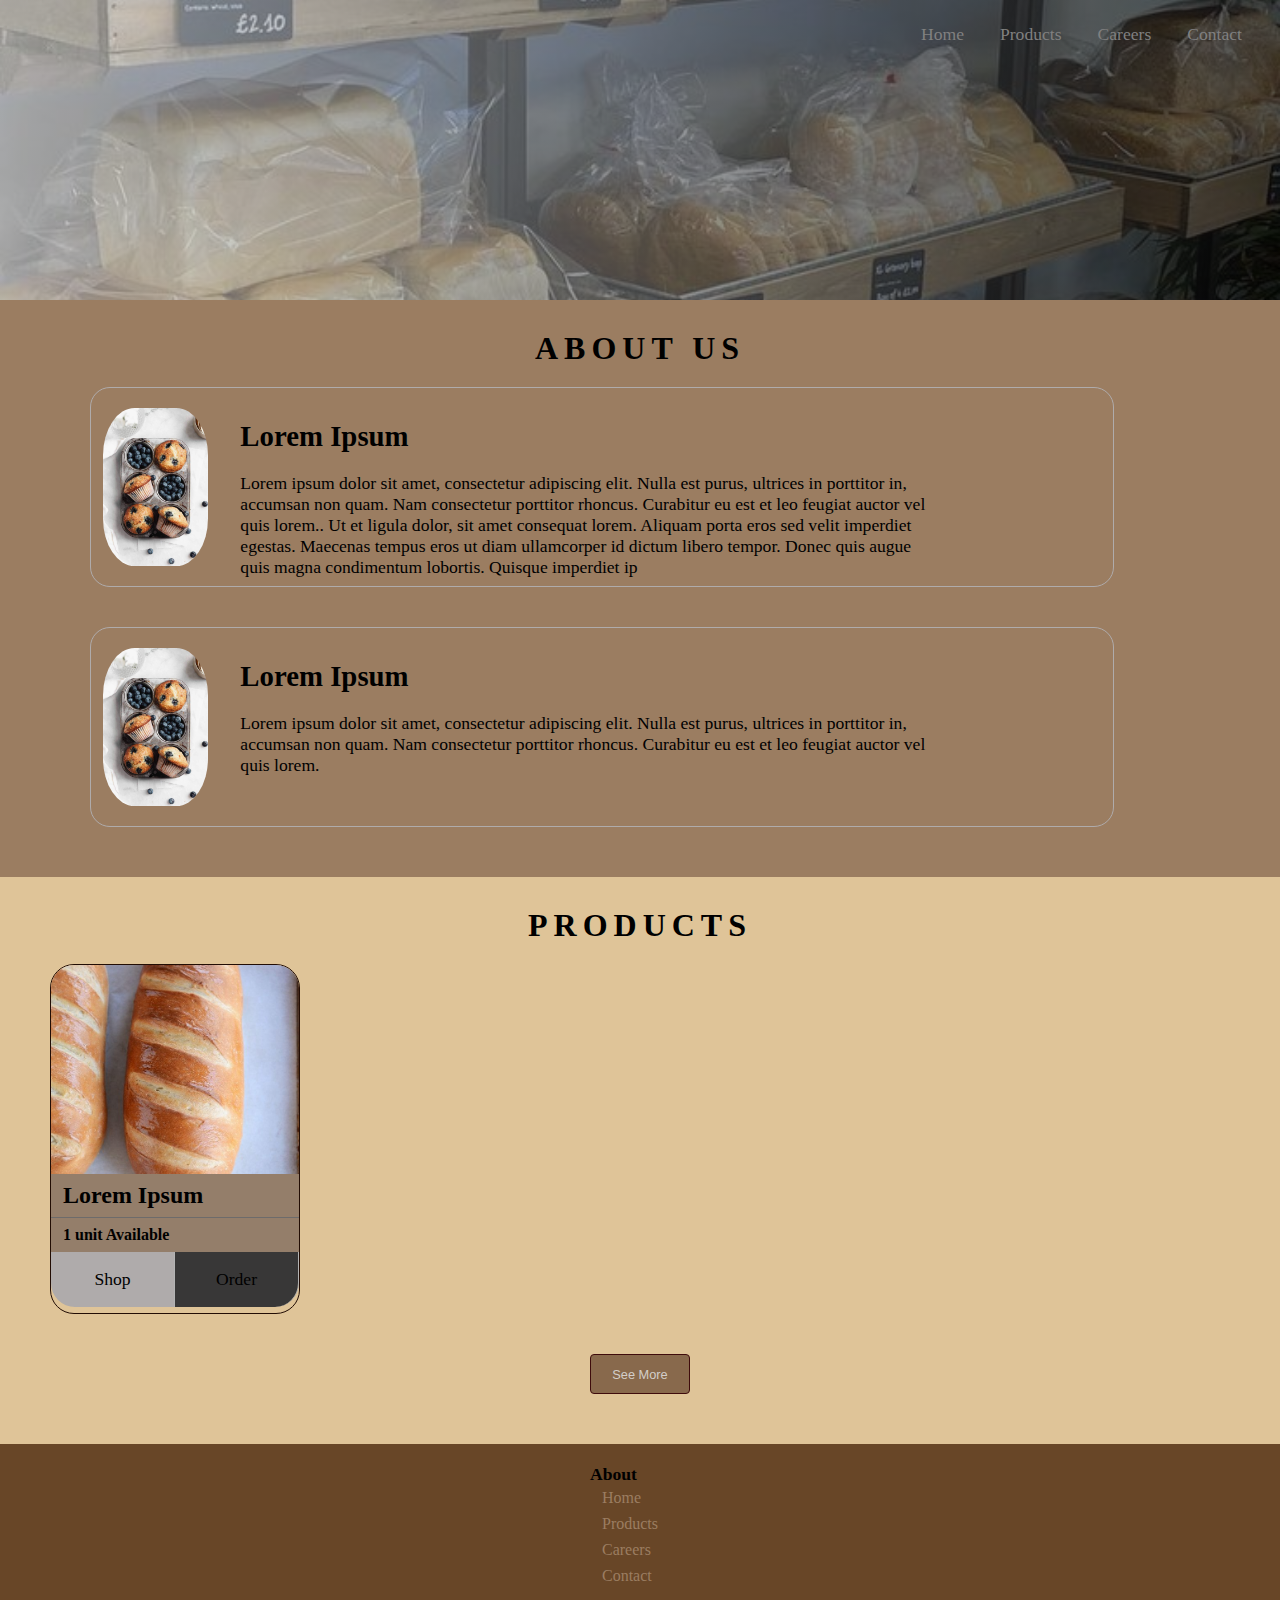
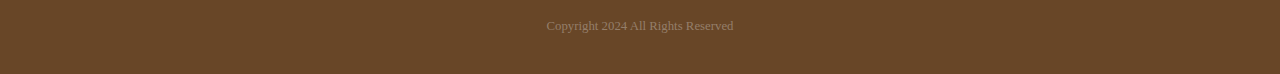
==== src/index.html @ 69ea024e "added products file" ====
<!DOCTYPE html>
<html lang="en">
<head>
    <meta charset="UTF-8">
    <meta name="viewport" content="width=device-width, initial-scale=1.0">
    <link rel="stylesheet" href="/src/mystyles.css">
    <title>Pastry Delights</title>
</head>
<body>
<div class="banner">
    <div class="banner-overlay"></div>
    <div class="navbar">
        <ul>
            <a href="src/index.html"><li>Home</li></a>
            <a href="/src/products.html"><li>Products</li></a>
            <a href="/src/careers.html"><li>Careers</li></a>
            <a href="/src/contacts.html"><li>Contact</li></a>
        </ul>
    </div>
</div>


<div class="about-section">
    <h1>ABOUT US</h1>
    <div class="about">
        <div class="about-item">
            <div class="about-picture">
                <img src="/images/blueberry muffins.jpg" alt="" >
            </div>
            <div class="about-text">
                <h2>Lorem Ipsum</h2>
                <p>Lorem ipsum dolor sit amet, consectetur adipiscing elit. Nulla est purus, ultrices in porttitor
                    in, accumsan non quam. Nam consectetur porttitor rhoncus. Curabitur eu est et leo feugiat
                    auctor vel quis lorem.. Ut et ligula dolor, sit amet consequat lorem. Aliquam porta eros sed
                    velit imperdiet egestas. Maecenas tempus eros ut diam ullamcorper id dictum libero
                    tempor. Donec quis augue quis magna condimentum lobortis. Quisque imperdiet ip</p>
            </div>
        </div>

    </div>

    <div class="about">
        <div class="about-item">
            <div class="about-picture">
                <img src="/images/blueberry muffins.jpg" alt="">
            </div>
            <div class="about-text">
                <h2>Lorem Ipsum</h2>
                <p>Lorem ipsum dolor sit amet, consectetur adipiscing elit. Nulla est purus, ultrices in porttitor
                    in, accumsan non quam. Nam consectetur porttitor rhoncus. Curabitur eu est et leo feugiat
                    auctor vel quis lorem.</p>
            </div>
        </div>

    </div>

</div>



<div class="product-section">
    <h1>PRODUCTS</h1>
    <div class="product">
        <div class="product-item">
            <div class="product-picture">
                <img src="/images/bread.jpg" alt="">
            </div>
            <div class="product-text">
                <div class="title"><h2>Lorem Ipsum</h2></div>
                <div class="available"><h3>1 unit Available</h3></div>
                <div class="buy">
                    <div class="shop"><a href="">Shop</a></div>
                    <div class="order"><a href="order.html">Order</a></div>
                </div>
            </div>
        </div>
    </div>
<div class="button">
    <button><a href="products.html">See More</a></button>
</div>
    


</div>
   



    <footer>

        <div class="links-container">
            <div class="link-container-item">
             <h3>About</h3>
             <ul>
                <a href="index.html"><li>Home</li></a>
                <a href="products.html"><li>Products</li></a>
                <a href="careers.html"><li>Careers</li></a>
                <a href="contacts.html"><li>Contact</li></a>
             </ul>
         </div>

         
        </div>
<p>Copyright 2024 All Rights  Reserved</p>
    </footer>
</body>
</html>
---- src/mystyles.css ----
* {
    margin: 0;
    padding: 0;
    box-sizing: border-box;
}

body {
    margin: 0;
    padding: 0;
}

.banner {
    height: 300px;
    background-image: url(/images/pastries\ on\ a\ shelf.jpg);
    background-position: center;
    background-size: cover;
    position: relative;
}

.banner-overlay {
    background: linear-gradient(105deg, rgba(220, 225, 230, 0.6), rgba(0, 0, 0, 0.7));
    position: absolute;
    top: 0;
    left: 0;
    width: 100%;
    height: 100%;
    z-index: 1;
}

.navbar {
    background-color: transparent;
    padding: 20px;
    position: absolute;
    top: 0;
    right: 0;
    z-index: 2;
}

.search-bar {
    background-color: transparent;
    padding: 20px;
    position: absolute;
    bottom: 30px;
    right: 40vw;
    z-index: 2;
   
}
.serach-bar input{
    
        background-color: transparent;
        padding: 20px;
        position: absolute;
        top: 0;
        right: 0;
        z-index: 2;
        width:800px;
        padding: 10px;
    
    
}



ul {
    padding-left: 0;
}

.navbar ul {
    display: flex;
    justify-content: flex-end;
    margin: 0;
}

.navbar li {
    list-style-type: none;
    display: inline-block;
    margin: 0px 8px;
    padding: 4px 10px;

}
a{
    text-decoration: none;
    color: inherit;
}

.navbar a {
    font-size: 1.1rem;
    color: #808080;
    transition: 0.5s;
    transition-delay: .01s;
    transition-timing-function: ease-in-out;
}

.navbar a:hover {
    color: #e0e0e0;
}


.about-section { 
    background-color: #9b7d61;
    
}
.product-section, .about-section{
    padding: 30px;
}

.about-section h1, .product-section h1 {
    font-family: "Playfair display";
    font-size: 2rem;
    text-align: center;
    letter-spacing: 6px;
    margin: auto;
}

.about {
    padding: 20px 10px;
}

.about-item {
    position: relative;
    left:50px;
    width: 80vw;
    height: 200px;
    display: flex;
    padding: 20px 0;
    border: 1px solid #afabab;
    border-radius: 20px;
}

.about-picture {
    height: 100%;
    max-width: 30%;
    border-radius: 30%;
    overflow: hidden;
    padding: 0px 12px;
}

.about-picture img {
    width: 100%;
    height: 100%;
    border-radius: 30%;
    object-fit: cover;
}

.about-text {
    max-width:70%;
    padding-left: 20px;
}

.about-text h2 {
    font-size: 1.8rem;
    padding-top: 12px;
    margin-bottom: 12px;

}

.about-text p {
    font-size: 1.1rem;
    margin: 0;
    padding-top: 8px;
}
.product-section{
    background-color: #dfc498;
}
.product-section button{
    width:100px;
    height: 40px;
    margin:20px 0;
    padding:12px;
    font-size: 0.8rem;
    background-color: #88694c;
    border: 1px solid rgb(63, 12, 12);
    border-radius: 4px;
}

.product-section button:hover{
    border:none;
    cursor: pointer;
}

.button a {
    color:#d3cec9;
    transition: 0.2s;
    transition-delay: .01s;
    transition-timing-function: ease-in-out;
}
.button a:hover{
    color:#af9a83;
    cursor: pointer;
    border: none;
    
}
.button a:active{
    color:#ecc9a5;
    cursor: pointer;
    border: none;

}

.button{
    display: flex;
    justify-content: center;
}

.product{
    padding:20px;
    display: grid;
    grid-template-columns: repeat(4,1fr);
    gap:60px;
}
.product-item{
    width:100%;
   max-height:350px;
   border-radius: 24px;
   overflow: hidden;
   border: 1px solid #220d04;
}
.product-picture{
    width:100%;
    height: 60%;
}
.product-picture img{
    width: 100%;
    height:100%;
    object-fit: cover;
}
.product-text{
    height:40%;
    padding: 0;
    flex-grow: 1;
   
}
.product-text h2{
    width: 100%;
    height: 30%;
    padding:8px 12px;
    background-color: #947e6a;
}
.product-text h3{
    width:100%;
    height: 30%;
    padding:8px 12px;
    font-weight: 600;
    font-size: 1rem;
    border-top: 1px solid rgb(109, 107, 107);
    background-color: #947e6a;
}
.buy{
    width:100%;
    height: 40%;
    font-size: 1.1rem;
    display: flex;
    padding:0;
    margin: 0;
    
}

.shop{
    height: 100%;
    width: 50%;
    display: flex;
    align-items: center;
    justify-content: center;
    border-right: 1px solid #b3b3b3;
    background-color: #afabab;
    border-bottom-left-radius: 24px;
}
.shop a{
    transition: 0.3s;
    transition-delay: .005s;
    transition-timing-function: ease-in-out;
}
.shop a:hover{
    color: #d6d2d2;
}
.order{
    height: 100%;
    width: 50%;
    display: flex;
    align-items: center;
    justify-content: center;
    border-right: 1px solid #b3b3b3;
    background-color: #383737;
    border-bottom-right-radius: 24px;
}
.order a{
    transition: 0.3s;
    transition-delay: .005s;
    transition-timing-function: ease-in-out;
}
.order a:hover{
    color: #d6d2d2;
}

footer {
    background-color: #684627;
    margin: 0;
    padding: 20px 20px 40px 20px;

}

.links-container {
    display: flex;
    justify-content: space-evenly;
    margin-bottom: 30px;
    
}

footer h3 {
    font-size: 1.1rem;
}

footer a {
    text-decoration: none;
    color: #9b7d61;
    font-size: 1rem;
}

footer a:hover {
    color: #dfc498;
}

footer li {

    list-style-type: none;
    margin: 0px 12px;
    padding: 4px 20px 4px 0;
    text-align: left;
}

footer p {
    text-align: center;
    color: #947e6a;
    padding:0;
    font-size: 0.8rem;
}
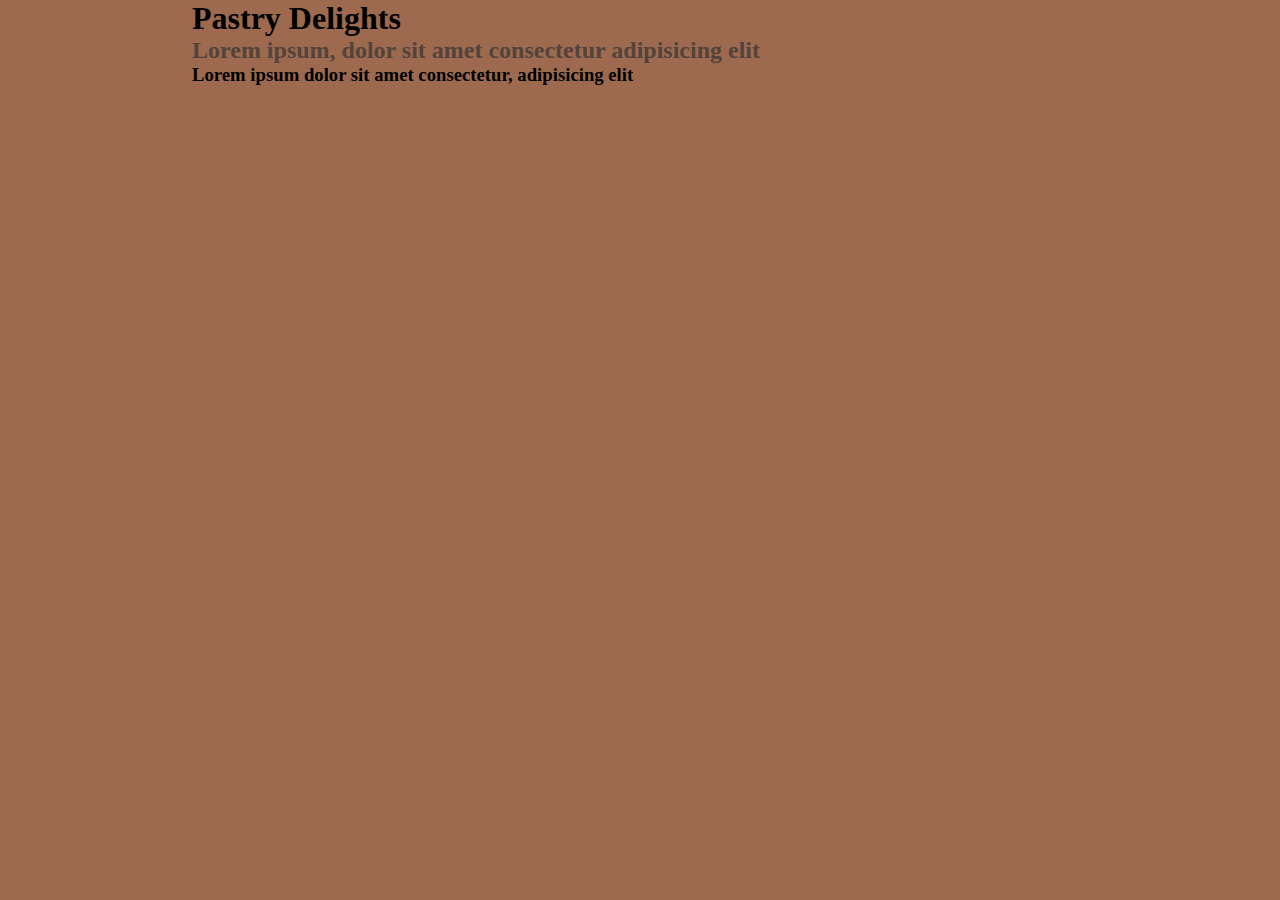
==== commit 0e71e6c3: "deleted existing pages" ====
--- a/src/index.html
+++ b/src/index.html
@@ -3,105 +3,15 @@
 <head>
     <meta charset="UTF-8">
     <meta name="viewport" content="width=device-width, initial-scale=1.0">
-    <link rel="stylesheet" href="/src/mystyles.css">
-    <title>Pastry Delights</title>
+    <link rel="stylesheet" href="mystyles.css">
+    <title>Document</title>
 </head>
 <body>
-<div class="banner">
-    <div class="banner-overlay"></div>
-    <div class="navbar">
-        <ul>
-            <a href="src/index.html"><li>Home</li></a>
-            <a href="/src/products.html"><li>Products</li></a>
-            <a href="/src/careers.html"><li>Careers</li></a>
-            <a href="/src/contacts.html"><li>Contact</li></a>
-        </ul>
+    <div class="content">
+       <h1>Pastry Delights</h1>
+       <h2>Lorem ipsum, dolor sit amet consectetur adipisicing elit</h2>
+       <h3>Lorem ipsum dolor sit amet consectetur, adipisicing elit</h3>
     </div>
-</div>
-
-
-<div class="about-section">
-    <h1>ABOUT US</h1>
-    <div class="about">
-        <div class="about-item">
-            <div class="about-picture">
-                <img src="/images/blueberry muffins.jpg" alt="" >
-            </div>
-            <div class="about-text">
-                <h2>Lorem Ipsum</h2>
-                <p>Lorem ipsum dolor sit amet, consectetur adipiscing elit. Nulla est purus, ultrices in porttitor
-                    in, accumsan non quam. Nam consectetur porttitor rhoncus. Curabitur eu est et leo feugiat
-                    auctor vel quis lorem.. Ut et ligula dolor, sit amet consequat lorem. Aliquam porta eros sed
-                    velit imperdiet egestas. Maecenas tempus eros ut diam ullamcorper id dictum libero
-                    tempor. Donec quis augue quis magna condimentum lobortis. Quisque imperdiet ip</p>
-            </div>
-        </div>
-
-    </div>
-
-    <div class="about">
-        <div class="about-item">
-            <div class="about-picture">
-                <img src="/images/blueberry muffins.jpg" alt="">
-            </div>
-            <div class="about-text">
-                <h2>Lorem Ipsum</h2>
-                <p>Lorem ipsum dolor sit amet, consectetur adipiscing elit. Nulla est purus, ultrices in porttitor
-                    in, accumsan non quam. Nam consectetur porttitor rhoncus. Curabitur eu est et leo feugiat
-                    auctor vel quis lorem.</p>
-            </div>
-        </div>
-
-    </div>
-
-</div>
-
-
-
-<div class="product-section">
-    <h1>PRODUCTS</h1>
-    <div class="product">
-        <div class="product-item">
-            <div class="product-picture">
-                <img src="/images/bread.jpg" alt="">
-            </div>
-            <div class="product-text">
-                <div class="title"><h2>Lorem Ipsum</h2></div>
-                <div class="available"><h3>1 unit Available</h3></div>
-                <div class="buy">
-                    <div class="shop"><a href="">Shop</a></div>
-                    <div class="order"><a href="order.html">Order</a></div>
-                </div>
-            </div>
-        </div>
-    </div>
-<div class="button">
-    <button><a href="products.html">See More</a></button>
-</div>
     
-
-
-</div>
-   
-
-
-
-    <footer>
-
-        <div class="links-container">
-            <div class="link-container-item">
-             <h3>About</h3>
-             <ul>
-                <a href="index.html"><li>Home</li></a>
-                <a href="products.html"><li>Products</li></a>
-                <a href="careers.html"><li>Careers</li></a>
-                <a href="contacts.html"><li>Contact</li></a>
-             </ul>
-         </div>
-
-         
-        </div>
-<p>Copyright 2024 All Rights  Reserved</p>
-    </footer>
 </body>
 </html>--- a/src/mystyles.css
+++ b/src/mystyles.css
@@ -1,336 +1,19 @@
-* {
-    margin: 0;
+*{
+    margin:0;
     padding: 0;
     box-sizing: border-box;
 }
-
-body {
-    margin: 0;
-    padding: 0;
-}
-
-.banner {
-    height: 300px;
-    background-image: url(/images/pastries\ on\ a\ shelf.jpg);
-    background-position: center;
-    background-size: cover;
-    position: relative;
-}
-
-.banner-overlay {
-    background: linear-gradient(105deg, rgba(220, 225, 230, 0.6), rgba(0, 0, 0, 0.7));
-    position: absolute;
-    top: 0;
-    left: 0;
-    width: 100%;
-    height: 100%;
-    z-index: 1;
-}
-
-.navbar {
-    background-color: transparent;
-    padding: 20px;
-    position: absolute;
-    top: 0;
-    right: 0;
-    z-index: 2;
-}
-
-.search-bar {
-    background-color: transparent;
-    padding: 20px;
-    position: absolute;
-    bottom: 30px;
-    right: 40vw;
-    z-index: 2;
-   
-}
-.serach-bar input{
-    
-        background-color: transparent;
-        padding: 20px;
-        position: absolute;
-        top: 0;
-        right: 0;
-        z-index: 2;
-        width:800px;
-        padding: 10px;
-    
-    
-}
-
-
-
-ul {
-    padding-left: 0;
-}
-
-.navbar ul {
-    display: flex;
-    justify-content: flex-end;
-    margin: 0;
-}
-
-.navbar li {
-    list-style-type: none;
-    display: inline-block;
-    margin: 0px 8px;
-    padding: 4px 10px;
-
-}
-a{
-    text-decoration: none;
-    color: inherit;
-}
-
-.navbar a {
-    font-size: 1.1rem;
-    color: #808080;
-    transition: 0.5s;
-    transition-delay: .01s;
-    transition-timing-function: ease-in-out;
-}
-
-.navbar a:hover {
-    color: #e0e0e0;
-}
-
-
-.about-section { 
-    background-color: #9b7d61;
-    
-}
-.product-section, .about-section{
-    padding: 30px;
-}
-
-.about-section h1, .product-section h1 {
-    font-family: "Playfair display";
-    font-size: 2rem;
-    text-align: center;
-    letter-spacing: 6px;
-    margin: auto;
-}
-
-.about {
-    padding: 20px 10px;
-}
-
-.about-item {
-    position: relative;
-    left:50px;
-    width: 80vw;
-    height: 200px;
-    display: flex;
-    padding: 20px 0;
-    border: 1px solid #afabab;
-    border-radius: 20px;
-}
-
-.about-picture {
-    height: 100%;
-    max-width: 30%;
-    border-radius: 30%;
-    overflow: hidden;
-    padding: 0px 12px;
-}
-
-.about-picture img {
-    width: 100%;
-    height: 100%;
-    border-radius: 30%;
-    object-fit: cover;
-}
-
-.about-text {
-    max-width:70%;
-    padding-left: 20px;
-}
-
-.about-text h2 {
-    font-size: 1.8rem;
-    padding-top: 12px;
-    margin-bottom: 12px;
-
-}
-
-.about-text p {
-    font-size: 1.1rem;
-    margin: 0;
-    padding-top: 8px;
-}
-.product-section{
-    background-color: #dfc498;
-}
-.product-section button{
-    width:100px;
-    height: 40px;
-    margin:20px 0;
-    padding:12px;
-    font-size: 0.8rem;
-    background-color: #88694c;
-    border: 1px solid rgb(63, 12, 12);
-    border-radius: 4px;
-}
-
-.product-section button:hover{
-    border:none;
-    cursor: pointer;
-}
-
-.button a {
-    color:#d3cec9;
-    transition: 0.2s;
-    transition-delay: .01s;
-    transition-timing-function: ease-in-out;
-}
-.button a:hover{
-    color:#af9a83;
-    cursor: pointer;
-    border: none;
-    
-}
-.button a:active{
-    color:#ecc9a5;
-    cursor: pointer;
-    border: none;
-
-}
-
-.button{
+body{
+    background-color: #9d6a4f;
     display: flex;
     justify-content: center;
 }
-
-.product{
-    padding:20px;
-    display: grid;
-    grid-template-columns: repeat(4,1fr);
-    gap:60px;
-}
-.product-item{
-    width:100%;
-   max-height:350px;
-   border-radius: 24px;
-   overflow: hidden;
-   border: 1px solid #220d04;
-}
-.product-picture{
-    width:100%;
-    height: 60%;
-}
-.product-picture img{
-    width: 100%;
-    height:100%;
-    object-fit: cover;
-}
-.product-text{
-    height:40%;
-    padding: 0;
-    flex-grow: 1;
-   
-}
-.product-text h2{
-    width: 100%;
-    height: 30%;
-    padding:8px 12px;
-    background-color: #947e6a;
-}
-.product-text h3{
-    width:100%;
-    height: 30%;
-    padding:8px 12px;
-    font-weight: 600;
-    font-size: 1rem;
-    border-top: 1px solid rgb(109, 107, 107);
-    background-color: #947e6a;
-}
-.buy{
-    width:100%;
-    height: 40%;
-    font-size: 1.1rem;
-    display: flex;
-    padding:0;
-    margin: 0;
+.content{
+ 
+    width:70vw;
+    height:100vh;
     
 }
-
-.shop{
-    height: 100%;
-    width: 50%;
-    display: flex;
-    align-items: center;
-    justify-content: center;
-    border-right: 1px solid #b3b3b3;
-    background-color: #afabab;
-    border-bottom-left-radius: 24px;
-}
-.shop a{
-    transition: 0.3s;
-    transition-delay: .005s;
-    transition-timing-function: ease-in-out;
-}
-.shop a:hover{
-    color: #d6d2d2;
-}
-.order{
-    height: 100%;
-    width: 50%;
-    display: flex;
-    align-items: center;
-    justify-content: center;
-    border-right: 1px solid #b3b3b3;
-    background-color: #383737;
-    border-bottom-right-radius: 24px;
-}
-.order a{
-    transition: 0.3s;
-    transition-delay: .005s;
-    transition-timing-function: ease-in-out;
-}
-.order a:hover{
-    color: #d6d2d2;
-}
-
-footer {
-    background-color: #684627;
-    margin: 0;
-    padding: 20px 20px 40px 20px;
-
-}
-
-.links-container {
-    display: flex;
-    justify-content: space-evenly;
-    margin-bottom: 30px;
-    
-}
-
-footer h3 {
-    font-size: 1.1rem;
-}
-
-footer a {
-    text-decoration: none;
-    color: #9b7d61;
-    font-size: 1rem;
-}
-
-footer a:hover {
-    color: #dfc498;
-}
-
-footer li {
-
-    list-style-type: none;
-    margin: 0px 12px;
-    padding: 4px 20px 4px 0;
-    text-align: left;
-}
-
-footer p {
-    text-align: center;
-    color: #947e6a;
-    padding:0;
-    font-size: 0.8rem;
+h2{
+    color:#54433a;
 }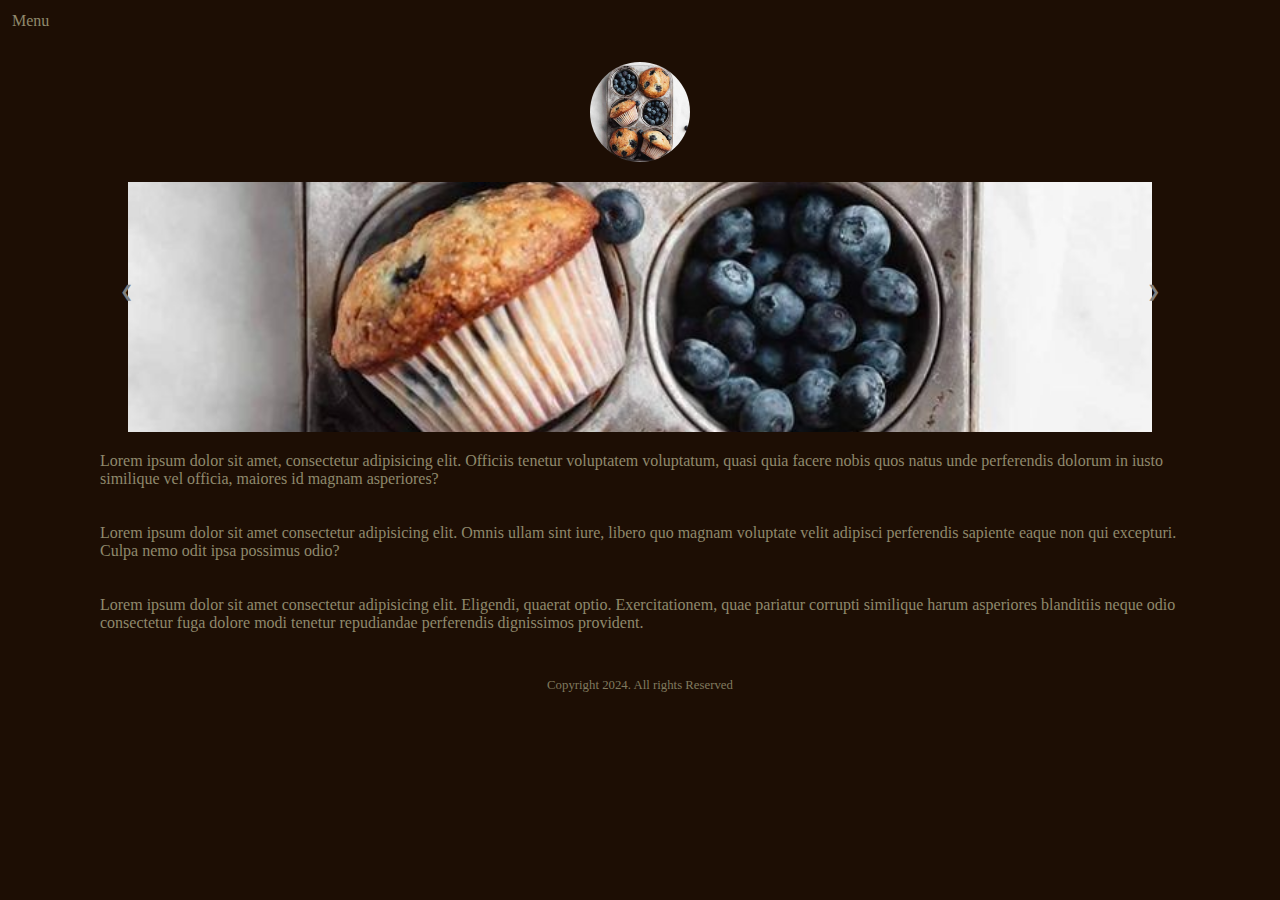
==== commit 93c5e579: "redesigned the website" ====
--- a/src/index.html
+++ b/src/index.html
@@ -3,15 +3,70 @@
 <head>
     <meta charset="UTF-8">
     <meta name="viewport" content="width=device-width, initial-scale=1.0">
-    <link rel="stylesheet" href="mystyles.css">
-    <title>Document</title>
+    <link rel="stylesheet" href="styles.css">
+    <title>Pastry Delights</title>
 </head>
 <body>
-    <div class="content">
-       <h1>Pastry Delights</h1>
-       <h2>Lorem ipsum, dolor sit amet consectetur adipisicing elit</h2>
-       <h3>Lorem ipsum dolor sit amet consectetur, adipisicing elit</h3>
+    <nav id="sidenav">
+        <div class="sidenav">
+            <ul>
+                <li onclick="closeSidenav()" class="close">X</li>
+                <li><a href="index.html">Home</a></li>
+                <li><a href="products.html">Products</a></li>
+                <li><a href="careers.html">Careers</a></li>
+            </ul>
+
+            <footer>Copyright 2024. All rights Reserved</footer>
+        </div>
+       
+    </nav>
+    <div id="content">
+        <div class="menu-bar" onclick="showSidenav()">Menu</div>
+        <div class="logo-container">
+            <div class="logo">
+                <img src="images/blueberry muffins.jpg" alt="">
+            </div>
+        </div>
+
+        <div class="slide-container">
+            <span id="prev" class="prev" onclick="showPrevious()">&#10094</span>
+            <span id="next" class="next" onclick="showNext()">&#10095</span>
+
+           
+
+                
+                    <img src="images/blueberry muffins.jpg" alt="">
+                
+    
+                <!--
+                    <img src="images/bread.jpg" alt="">
+               
+    
+               
+                    <img src="images/coloured cookies.jpg" alt="">
+                
+        -->
+           
+           
+        </div>
+        <div style="text-align: center;">
+            <span class="dot" onclick="currentSlide(1)"></span>
+            <span class="dot" onclick="currentSlide(2)"></span>
+            <span class="dot" onclick="currentSlide(3)"></span>
+        </div>
+    
+        <div class="content">
+            <p>Lorem ipsum dolor sit amet, consectetur adipisicing elit. Officiis tenetur voluptatem voluptatum, quasi quia facere nobis quos natus unde perferendis dolorum in iusto similique vel officia, maiores id magnam asperiores?</p>
+            <br> <br>
+            <p>Lorem ipsum dolor sit amet consectetur adipisicing elit. Omnis ullam sint iure, libero quo magnam voluptate velit adipisci perferendis sapiente eaque non qui excepturi. Culpa nemo odit ipsa possimus odio?</p>
+            <br> <br>
+            <p>Lorem ipsum dolor sit amet consectetur adipisicing elit. Eligendi, quaerat optio. Exercitationem, quae pariatur corrupti similique harum asperiores blanditiis neque odio consectetur fuga dolore modi tenetur repudiandae perferendis dignissimos provident.</p>
+
+            <br>  <br>
+        </div>
     </div>
-    
+   <footer>Copyright 2024. All rights Reserved</footer>
+         
+    <script src="script.js"></script>
 </body>
 </html>--- a/src/styles.css
+++ b/src/styles.css
@@ -0,0 +1,705 @@
+*{
+    margin:0;
+    padding:0;
+    box-sizing: border-box;
+}
+@media(max-width:500px){
+    html{
+        font-size:16px;
+        font-family:Georgia, 'Times New Roman', Times, serif
+    }
+    body {
+        background-color: #1d0e04;
+        position:relative;
+    }
+    nav{
+        display:none;
+    }
+    a{
+        text-decoration: none;
+        color:inherit;
+    }
+    a:hover{
+        cursor: pointer;
+    }
+    .sidenav{
+        background-color: #1a0c03;
+        height:100%;
+        width:50vw;
+    }
+    .menu{
+        position:absolute;
+        z-index:1;
+        top:0;
+        left:0;
+        width:50vw;
+        height:100vh;
+        display: block;
+    }
+    .overlay{
+        position:absolute;
+        top:0;
+        left:0;
+        z-index:1;
+        background: linear-gradient(#2a1516, #2a2a15);
+    }
+    nav ul li, .categories ul li {
+        list-style-type: none;
+        padding:16px;
+    }
+    nav ul li:hover, .categories ul li:hover{
+        background-color:#0c0500;
+    }
+    
+    nav ul li a, .categories ul li a{
+        text-decoration: none;
+        color:#8f896c;
+    }
+    
+    nav ul li.close{
+        color:#8f896c;
+        text-align: right;
+    padding-right:20px;
+    }
+    .menu-bar {
+        color:#8f896c;
+        padding:12px;
+    }
+    .logo-container{
+        height:100px;
+        width:100vw;
+        margin:20px 0;
+        background-color: transparent;
+        display: flex;
+        justify-content: center;
+    }
+    .logo{
+        height:100%;
+        width:100px;
+        border-radius:50%;
+    }
+    .logo img{
+        height:100%;
+        width:100%;
+        object-fit:cover;
+        border-radius:50%;
+    }
+    .content{
+        padding:10px 50px;
+        display: flex;
+        flex-direction: column;
+        justify-content: center;
+        
+    }
+     p{
+        color:#8f896c;
+    }
+    footer{
+        color:#807a5f;
+        display: flex;
+        justify-content: center;
+        font-size:0.8rem;
+    }
+    nav footer{
+        color:#807a5f;
+        display: flex;
+        justify-content: center;
+        font-size:0.8rem;
+        position:fixed;
+        bottom:100px;
+    }
+    .slide-container{
+        width:100vw;
+        height:150px;
+        margin:10px 0;
+       
+       overflow:hidden;
+        position:relative;
+    }
+    
+   
+    .slide-container img{
+        width:100%;
+        height:100%;
+        object-fit:cover;
+    }
+    .slide-container .prev{
+        position:absolute;
+        top:60px;
+        left:10px;
+        color:grey;
+    }
+    .slide-container .next{
+        position:absolute;
+        top:60px;
+        right:10px;
+        color:grey;
+    }
+.slide-container .prev:hover{
+    color:black;
+    text-shadow: -2px 0 4px black;
+}
+.slide-container .next:hover{
+    color:black;
+    text-shadow: 2px 0 4px black;
+}
+.categories {
+    width:100vw;
+    display:flex;
+}
+.categories ul li a:active{
+    color:#e7e4e1;
+
+}
+.categories-list{
+    width:40%;
+}
+
+.categories-images{
+    width:50%;
+    display: grid;
+    grid-template-columns: repeat(2, 1fr);
+    gap: 10px;
+    padding:4px;
+}
+.categories-images img{
+    width:100px;
+    height:100px;
+    object-fit: cover;
+    border-radius:6px;
+}
+.card {
+    text-align: center;
+}
+.products, .careers{
+    text-align: center;
+    text-transform: uppercase;
+    margin:12px 0;
+    color:#9b9575;
+   
+}
+.categories.product-page{
+    display: block;
+}
+.categories-list.horizontal-menu{
+    width:100vw;
+    text-align: center;
+    margin-bottom:12px;
+}
+
+.categories-list.horizontal-menu ul li {
+    display: inline;
+    font-size: 1.1rem;
+}
+.categories.product-page .categories-images{
+    width:100%;
+    display: grid;
+    grid-template-columns: repeat(3, 1fr);
+    gap: 20px;
+    padding:8px;
+}
+h2.products{
+    color:#8a895b;
+    font-size:1.2rem;
+    margin-bottom:0;
+    font-weight: 600;
+}
+.career-card{
+    width:100vw;
+    padding:20px;
+    display:flex;
+}
+.career-info{
+    width:50%;
+    padding:10px;
+    flex-grow: 1;
+}
+.career-info h2{
+    margin:10px;
+    color: #9b9575;
+}
+.career-info p{
+    padding:4px;
+    font-size: 0.9rem;
+}
+.career-photo{
+    width:180px;
+    height:180px;
+}
+.career-photo img {
+    height:100%;
+    width:100%;
+    object-fit:cover;
+    border-radius:50%;
+}
+}
+@media(min-width:500px) and (max-width:850px){
+
+    html{
+        font-size:16px;
+        font-family:Georgia, 'Times New Roman', Times, serif
+    }
+    body {
+        background-color: #1d0e04;
+        position:relative;
+    }
+    nav{
+        display:none;
+    }
+    a{
+        text-decoration: none;
+        color:inherit;
+    }
+    a:hover{
+        cursor: pointer;
+    }
+    .sidenav{
+        background-color: #1a0c03;
+        height:100%;
+        width:40vw;
+    }
+    .menu{
+        position:absolute;
+        z-index:1;
+        top:0;
+        left:0;
+        width:50vw;
+        height:100vh;
+        display: block;
+    }
+    .overlay{
+        position:absolute;
+        top:0;
+        left:0;
+        z-index:1;
+        background: linear-gradient(#2a1516, #2a2a15);
+    }
+    nav ul li, .categories ul li {
+        list-style-type: none;
+        padding:16px;
+    }
+    nav ul li:hover, .categories ul li:hover{
+        background-color:#0c0500;
+    }
+    
+    nav ul li a, .categories ul li a{
+        text-decoration: none;
+        color:#8f896c;
+    }
+    
+    nav ul li.close{
+        color:#8f896c;
+        text-align: right;
+    padding-right:20px;
+    }
+    .menu-bar {
+        color:#8f896c;
+        padding:12px;
+    }
+    .logo-container{
+        height:100px;
+        width:100vw;
+        margin:20px 0;
+        background-color: transparent;
+        display: flex;
+        justify-content: center;
+    }
+    .logo{
+        height:100%;
+        width:100px;
+        border-radius:50%;
+    }
+    .logo img{
+        height:100%;
+        width:100%;
+        object-fit:cover;
+        border-radius:50%;
+    }
+    .content{
+        padding:10px 50px;
+        display: flex;
+        flex-direction: column;
+        justify-content: center;
+        
+    }
+     p{
+        color:#8f896c;
+    }
+    footer{
+        color:#807a5f;
+        display: flex;
+        justify-content: center;
+        font-size:0.8rem;
+    }
+    nav footer{
+        color:#807a5f;
+        display: flex;
+        justify-content: center;
+        font-size:0.8rem;
+        position:fixed;
+        bottom:100px;
+    }
+    .slide-container{
+        width:100vw;
+        height:200px;
+        margin:10px 0;
+       overflow:hidden;
+        position:relative;
+    }
+    
+   
+    .slide-container img{
+        width:100%;
+        height:100%;
+        object-fit:cover;
+    }
+    .slide-container .prev{
+        position:absolute;
+        top:60px;
+        left:10px;
+        color:grey;
+    }
+    .slide-container .next{
+        position:absolute;
+        top:60px;
+        right:10px;
+        color:grey;
+    }
+.slide-container .prev:hover{
+    color:black;
+    text-shadow: -2px 0 4px black;
+}
+.slide-container .next:hover{
+    color:black;
+    text-shadow: 2px 0 4px black;
+}
+.categories {
+    width:100vw;
+    display:flex;
+}
+.categories ul li a:active{
+    color:#e7e4e1;
+
+}
+.categories-list{
+    width:35%;
+}
+
+.categories-images{
+    width:50%;
+    display: grid;
+    grid-template-columns: repeat(2, 1fr);
+    gap: 10px;
+    padding:4px;
+}
+.categories-images img{
+    width:120px;
+    height:120px;
+    object-fit: cover;
+    border-radius:6px;
+}
+.card {
+    text-align: center;
+}
+.products, .careers{
+    text-align: center;
+    text-transform: uppercase;
+    margin:12px 0;
+    color:#9b9575;
+   
+}
+.categories.product-page{
+    display: block;
+}
+.categories-list.horizontal-menu{
+    width:100vw;
+    text-align: center;
+    margin-bottom:12px;
+}
+
+.categories-list.horizontal-menu ul li {
+    display: inline;
+    font-size: 1.1rem;
+}
+.categories.product-page .categories-images{
+    width:100%;
+    display: grid;
+    grid-template-columns: repeat(3, 1fr);
+    gap: 20px;
+    padding:8px;
+}
+h2.products{
+    color:#8a895b;
+    font-size:1.2rem;
+    margin-bottom:0;
+    font-weight: 600;
+}
+.career-card{
+    width:100vw;
+    padding:20px;
+    display:flex;
+}
+.career-info{
+    width:50%;
+    padding:10px;
+    flex-grow: 1;
+}
+.career-info h2{
+    margin:10px;
+    color: #9b9575;
+}
+.career-info p{
+    padding:4px;
+    font-size: 0.9rem;
+}
+.career-photo{
+    width:180px;
+    height:180px;
+}
+.career-photo img {
+    height:100%;
+    width:100%;
+    object-fit:cover;
+    border-radius:50%;
+}
+}
+@media(min-width:850px){
+    
+
+    html{
+        font-size:16px;
+        font-family:Georgia, 'Times New Roman', Times, serif
+    }
+    body {
+        background-color: #1d0e04;
+        position:relative;
+        overflow-x: hidden;
+    }
+    nav{
+        display:none;
+    }
+    a{
+        text-decoration: none;
+        color:inherit;
+    }
+    a:hover{
+        cursor: pointer;
+    }
+    .sidenav{
+        background-color: #1a0c03;
+        height:100%;
+        width:40vw;
+    }
+    .menu{
+        position:absolute;
+        z-index:1;
+        top:0;
+        left:0;
+        width:50vw;
+        height:100vh;
+        display: block;
+    }
+    .overlay{
+        position:absolute;
+        top:0;
+        left:0;
+        z-index:1;
+        background: linear-gradient(#2a1516, #2a2a15);
+    }
+    nav ul li, .categories ul li {
+        list-style-type: none;
+        padding:16px;
+    }
+    nav ul li:hover, .categories ul li:hover{
+        background-color:#0c0500;
+    }
+    
+    nav ul li a, .categories ul li a{
+        text-decoration: none;
+        color:#8f896c;
+    }
+    
+    nav ul li.close{
+        color:#8f896c;
+        text-align: right;
+    padding-right:20px;
+    }
+    .menu-bar {
+        color:#8f896c;
+        padding:12px;
+    }
+    .logo-container{
+        height:100px;
+        width:100vw;
+        margin:20px 0;
+        background-color: transparent;
+        display: flex;
+        justify-content: center;
+    }
+    .logo{
+        height:100%;
+        width:100px;
+        border-radius:50%;
+    }
+    .logo img{
+        height:100%;
+        width:100%;
+        object-fit:cover;
+        border-radius:50%;
+    }
+    .content{
+        padding:10px 100px;
+        display: flex;
+        flex-direction: column;
+        justify-content: center;
+        
+    }
+     p{
+        color:#8f896c;
+    }
+    footer{
+        color:#807a5f;
+        display: flex;
+        justify-content: center;
+        font-size:0.8rem;
+    }
+    nav footer{
+        color:#807a5f;
+        display: flex;
+        justify-content: center;
+        font-size:0.8rem;
+        position:fixed;
+        bottom:100px;
+    }
+    .slide-container{
+        width:100vw;
+        height:250px;
+        margin:10px 0;
+       overflow:hidden;
+        position:relative;
+        display: flex;
+        justify-content: center;
+    }
+    
+   
+    .slide-container img{
+        width:80%;
+        height:100%;
+        object-fit:cover;
+    }
+    .slide-container .prev{
+        position:absolute;
+        top:100px;
+        left:120px;
+        color:grey;
+    }
+    .slide-container .next{
+        position:absolute;
+        top:100px;
+        right:120px;
+        color:grey;
+    }
+.slide-container .prev:hover{
+    color:black;
+    text-shadow: -2px 0 4px black;
+}
+.slide-container .next:hover{
+    color:black;
+    text-shadow: 2px 0 4px black;
+}
+.categories {
+    width:100vw;
+    display:flex;
+}
+.categories ul li a:active{
+    color:#e7e4e1;
+
+}
+.categories-list{
+    width:25%;
+}
+
+.categories-images{
+  flex-grow:1;
+    display: grid;
+    grid-template-columns: repeat(4, 1fr);
+    gap: 10px;
+    padding:4px;
+}
+.categories-images img{
+    width:160px;
+    height:160px;
+    object-fit: cover;
+    border-radius:6px;
+    margin-bottom: 10px;
+}
+.card {
+    text-align: center;
+}
+.products, .careers{
+    text-align: center;
+    text-transform: uppercase;
+    margin:12px 0;
+    color:#9b9575;
+   
+}
+.categories.product-page{
+    display: block;
+}
+.categories-list.horizontal-menu{
+    width:100vw;
+    text-align: center;
+    margin-bottom:12px;
+}
+
+.categories-list.horizontal-menu ul li {
+    display: inline;
+    font-size: 1.1rem;
+}
+.categories.product-page .categories-images{
+    width:100%;
+    display: grid;
+    grid-template-columns: repeat(4, 1fr);
+    gap: 24px;
+    padding:8px;
+}
+h2.products{
+    color:#8a895b;
+    font-size:1.2rem;
+    margin-bottom:0;
+    font-weight: 600;
+}
+.career-card{
+    padding:20px;
+    display:flex;
+}
+.career-info{
+    width:50%;
+    padding:10px;
+    flex-grow: 1;
+}
+.career-info h2{
+    margin:10px;
+    color: #9b9575;
+}
+.career-info p{
+    padding:4px;
+    font-size: 0.9rem;
+}
+.career-photo{
+    width:180px;
+    height:180px;
+}
+.career-photo img {
+    height:100%;
+    width:100%;
+    object-fit:cover;
+    border-radius:50%;
+}
+.careers-section{
+    display: grid;
+    grid-template-columns: repeat(3,1fr);
+    gap:20px;
+}
+
+}
